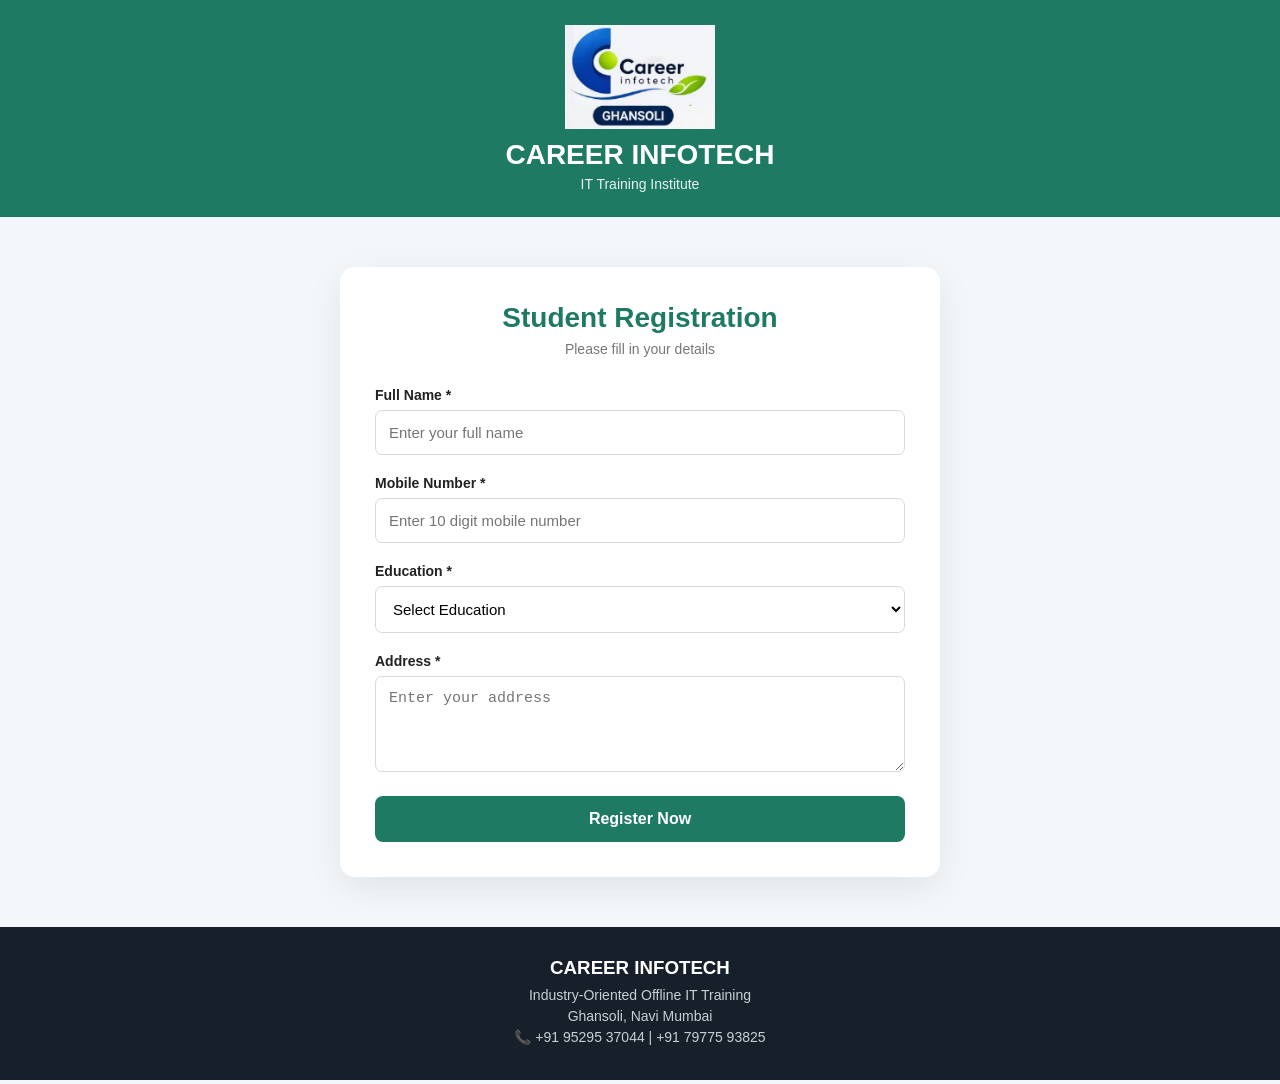
==== index.html @ 335d62dd "first commit" ====
<!DOCTYPE html>
<html lang="en">

<head>

    <meta charset="UTF-8">

    <meta name="viewport"
          content="width=device-width, initial-scale=1.0">

    <title>
        Career Infotech - Registration
    </title>

    <link rel="stylesheet"
          href="css/registration.css">

</head>


<body>


    <!-- =========================
         HEADER
    ========================== -->

    <header class="header">

    <div class="container">

        <!-- Career Infotech Logo -->
        <div class="logo-container">
            <img
                src="img/career_Infotech_logo.png"
                alt="Career Infotech Ghansoli Logo"
                class="logo">
        </div>

        <h1>
            CAREER INFOTECH
        </h1>

        <p>
            IT Training Institute
        </p>

    </div>

    </header>



    <!-- =========================
         REGISTRATION
    ========================== -->

    <main>

        <div class="container">


            <div class="form-card">


                <div class="form-title">

                    <h2>
                        Student Registration
                    </h2>

                    <p>
                        Please fill in your details
                    </p>

                </div>



                <!-- FORM -->

                <form id="registrationForm">


                    <!-- NAME -->

                    <div class="form-group">

                        <label for="name">
                            Full Name *
                        </label>

                        <input
                            type="text"
                            id="name"
                            placeholder="Enter your full name"
                            required>

                    </div>



                    <!-- MOBILE -->

                    <div class="form-group">

                        <label for="mobile">
                            Mobile Number *
                        </label>

                        <input
                            type="tel"
                            id="mobile"
                            placeholder="Enter 10 digit mobile number"
                            maxlength="10"
                            required>

                    </div>



                    <!-- EDUCATION -->

                    <div class="form-group">

                        <label for="education">
                            Education *
                        </label>

                        <select
                            id="education"
                            required>

                            <option value="">
                                Select Education
                            </option>

                            <option value="10th">
                                10th
                            </option>

                            <option value="12th">
                                12th
                            </option>

                            <option value="Diploma">
                                Diploma
                            </option>

                            <option value="BCA">
                                BCA
                            </option>

                            <option value="B.Sc">
                                B.Sc
                            </option>

                            <option value="B.E / B.Tech">
                                B.E / B.Tech
                            </option>

                            <option value="B.Com">
                                B.Com
                            </option>

                            <option value="BBA">
                                BBA
                            </option>

                            <option value="MCA">
                                MCA
                            </option>

                            <option value="M.Sc">
                                M.Sc
                            </option>

                            <option value="MBA">
                                MBA
                            </option>

                            <option value="Other">
                                Other
                            </option>

                        </select>

                    </div>



                    <!-- ADDRESS -->

                    <div class="form-group">

                        <label for="address">
                            Address *
                        </label>

                        <textarea
                            id="address"
                            rows="4"
                            placeholder="Enter your address"
                            required></textarea>

                    </div>



                    <!-- SUBMIT -->

                    <button
                        type="submit"
                        id="submitBtn">

                        Register Now

                    </button>


                </form>



                <!-- =========================
                     SUCCESS MESSAGE
                ========================== -->

                <div
                    id="successMessage"
                    class="success-message">


                    <div class="success-icon">
                        ✓
                    </div>


                    <h2>
                        Registration Successful!
                    </h2>


                    <p>
                        Thank you for registering
                        with Career Infotech.
                    </p>


                    <div class="registration-id">

                        Registration ID:

                        <strong id="registrationId">
                        </strong>

                    </div>


                    <button
                        onclick="newRegistration()"
                        class="new-registration">

                        New Registration

                    </button>


                </div>


            </div>

        </div>

    </main>



    <!-- =========================
         FOOTER
    ========================== -->

    <footer>

        <div class="container">

            <h3>
                CAREER INFOTECH
            </h3>

            <p>
                Industry-Oriented Offline IT Training
            </p>

            <p>
                Ghansoli, Navi Mumbai
            </p>

            <p>
                📞 +91 95295 37044 |
                +91 79775 93825
            </p>

        </div>

    </footer>



    <script src="js/registration.js"></script>

</body>

</html>
---- css/registration.css ----
* {
    margin: 0;
    padding: 0;
    box-sizing: border-box;
}


body {

    font-family:
        Arial,
        Helvetica,
        sans-serif;

    background: #f4f7f9;

    color: #222;

}



/* =========================
   CONTAINER
========================= */

.container {

    width: 92%;

    max-width: 1100px;

    margin: auto;

}



/* =========================
   HEADER
========================= */

.header {

    background: #1f7a63;

    color: white;

    text-align: center;

    padding: 25px 0;

}


.header h1 {

    font-size: 28px;

    margin-bottom: 5px;

}


.header p {

    font-size: 14px;

    opacity: 0.9;

}

/* =========================
   LOGO
========================= */

.logo-container {
    display: flex;
    justify-content: center;
    align-items: center;
    margin-bottom: 10px;
}

.logo {
    width: 150px;
    height: auto;
    object-fit: contain;
    display: block;
}



/* =========================
   MAIN
========================= */

main {

    min-height: 75vh;

    padding: 50px 0;

}



/* =========================
   FORM CARD
========================= */

.form-card {

    max-width: 600px;

    margin: auto;

    background: white;

    padding: 35px;

    border-radius: 15px;

    box-shadow:
        0 10px 35px
        rgba(0, 0, 0, 0.08);

}



/* =========================
   TITLE
========================= */

.form-title {

    text-align: center;

    margin-bottom: 30px;

}


.form-title h2 {

    color: #1f7a63;

    font-size: 28px;

    margin-bottom: 7px;

}


.form-title p {

    color: #777;

    font-size: 14px;

}



/* =========================
   FORM GROUP
========================= */

.form-group {

    margin-bottom: 20px;

}


.form-group label {

    display: block;

    margin-bottom: 7px;

    font-size: 14px;

    font-weight: bold;

}



/* =========================
   INPUT
========================= */

.form-group input,
.form-group select,
.form-group textarea {

    width: 100%;

    padding: 13px;

    border: 1px solid #d5dadd;

    border-radius: 7px;

    font-size: 15px;

    outline: none;

    background: white;

}


.form-group input:focus,
.form-group select:focus,
.form-group textarea:focus {

    border-color: #1f7a63;

    box-shadow:
        0 0 0 3px
        rgba(31, 122, 99, 0.1);

}


.form-group textarea {

    resize: vertical;

}



/* =========================
   SUBMIT BUTTON
========================= */

#submitBtn {

    width: 100%;

    padding: 14px;

    border: none;

    border-radius: 8px;

    background: #1f7a63;

    color: white;

    font-size: 16px;

    font-weight: bold;

    cursor: pointer;

    transition: 0.2s;

}


#submitBtn:hover {

    background: #17634f;

}


#submitBtn:disabled {

    opacity: 0.6;

    cursor: not-allowed;

}



/* =========================
   SUCCESS
========================= */

.success-message {

    display: none;

    text-align: center;

    padding: 20px 0;

}


.success-icon {

    width: 70px;

    height: 70px;

    margin: auto;

    margin-bottom: 20px;

    border-radius: 50%;

    display: flex;

    align-items: center;

    justify-content: center;

    background: #dff5ed;

    color: #1f7a63;

    font-size: 40px;

    font-weight: bold;

}


.success-message h2 {

    color: #1f7a63;

    margin-bottom: 10px;

}


.success-message p {

    color: #666;

    margin-bottom: 15px;

}


.registration-id {

    background: #f1f7f5;

    padding: 15px;

    border-radius: 8px;

    margin: 15px 0;

}


.registration-id strong {

    color: #1f7a63;

}



/* =========================
   NEW REGISTRATION
========================= */

.new-registration {

    width: 100%;

    padding: 12px;

    border: 1px solid #1f7a63;

    border-radius: 7px;

    background: white;

    color: #1f7a63;

    font-weight: bold;

    cursor: pointer;

}



/* =========================
   FOOTER
========================= */

footer {

    background: #17202a;

    color: white;

    text-align: center;

    padding: 30px 0;

}


footer h3 {

    margin-bottom: 8px;

}


footer p {

    color: #c7ced5;

    margin: 5px 0;

    font-size: 14px;

}



/* =========================
   MOBILE
========================= */

@media (max-width: 600px) {

    main {

        padding: 30px 0;

    }


    .form-card {

        padding: 25px 20px;

    }


    .header h1 {

        font-size: 23px;

    }


    .form-title h2 {

        font-size: 24px;

    }

}
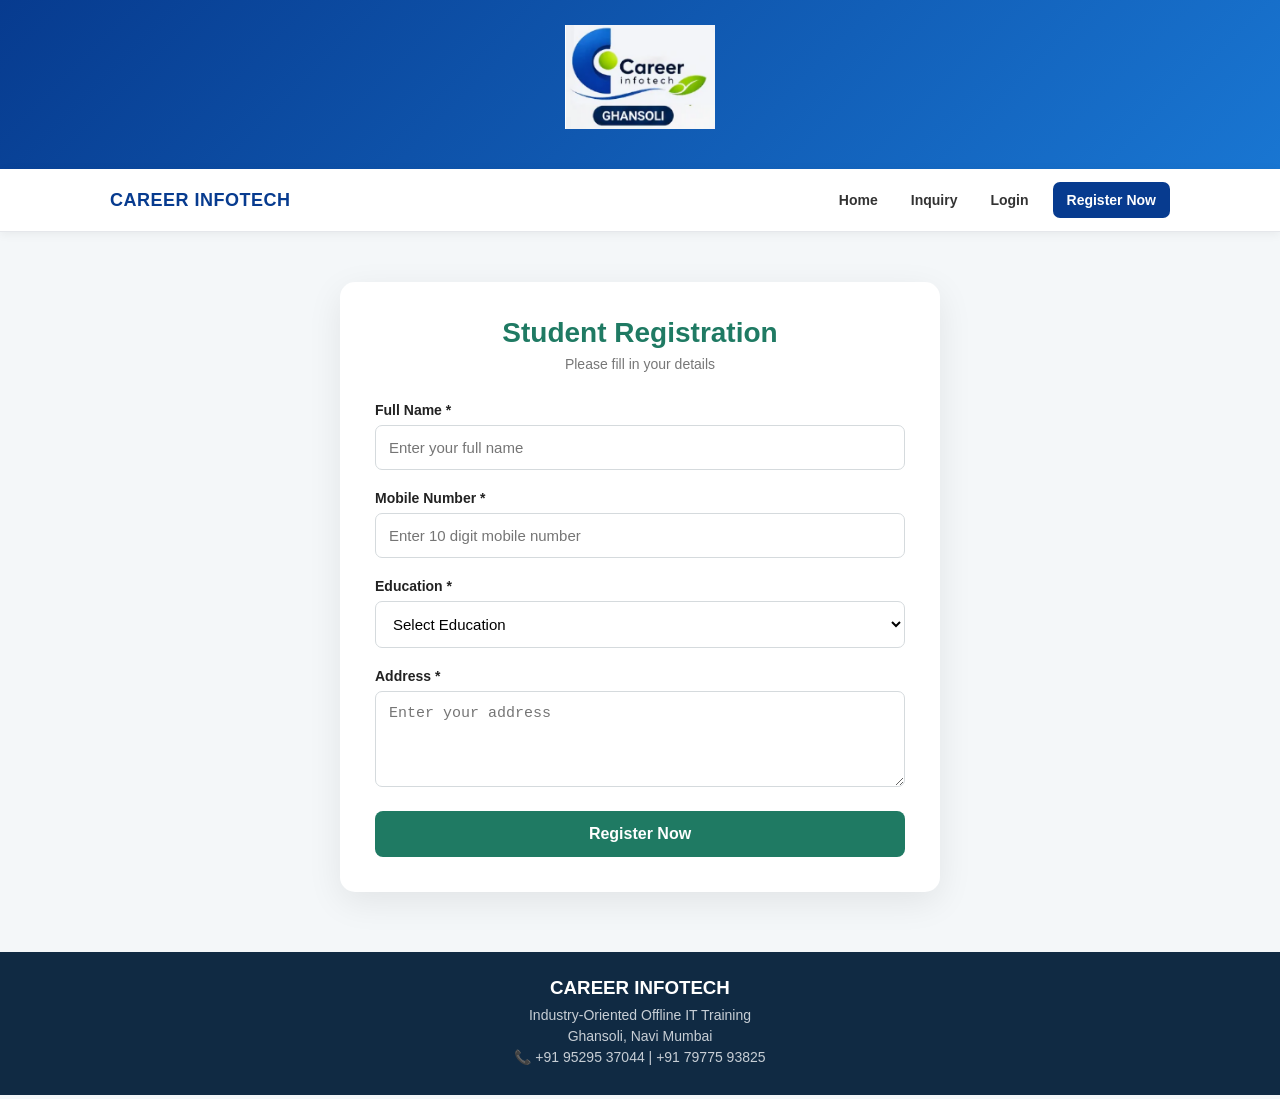
==== commit 118f4cdf: "adding inquiry funtinality" ====
--- a/index.html
+++ b/index.html
@@ -27,27 +27,98 @@
 
     <header class="header">
 
-    <div class="container">
-
-        <!-- Career Infotech Logo -->
-        <div class="logo-container">
-            <img
-                src="img/career_Infotech_logo.png"
-                alt="Career Infotech Ghansoli Logo"
-                class="logo">
+        <div class="container">
+
+            <!-- Career Infotech Logo -->
+
+            <div class="logo-container">
+
+                <img
+                    src="img/career_Infotech_logo.png"
+                    alt="Career Infotech Ghansoli Logo"
+                    class="logo">
+
+            </div>
+
         </div>
 
-        <h1>
-            CAREER INFOTECH
-        </h1>
-
-        <p>
-            IT Training Institute
-        </p>
-
-    </div>
-
     </header>
+
+
+
+    <!-- =========================
+         NAVBAR
+    ========================== -->
+
+    <nav class="navbar">
+
+        <div class="nav-container">
+
+
+            <!-- LOGO / BRAND -->
+
+            <div class="nav-brand">
+
+                <span>
+                    CAREER INFOTECH
+                </span>
+
+            </div>
+
+
+
+            <!-- MOBILE MENU BUTTON -->
+
+            <button
+                class="menu-toggle"
+                id="menuToggle"
+                type="button"
+                aria-label="Toggle navigation">
+
+                ☰
+
+            </button>
+
+
+
+            <!-- NAVIGATION -->
+
+            <ul
+                class="nav-menu"
+                id="navMenu">
+
+                <li>
+                    <a href="index.html">
+                        Home
+                    </a>
+                </li>
+
+                <li>
+                    <a href="enquiry.html">
+                        Inquiry
+                    </a>
+                </li>
+
+                <li>
+                    <a href="https://tureraomilind358.github.io/Fee-Collection-System-Manage/login.html">
+                        Login
+                    </a>
+                </li>
+                <li>
+                    <a
+                        href="index.html"
+                        class="nav-register">
+
+                        Register Now
+
+                    </a>
+                </li>
+
+            </ul>
+
+        </div>
+
+    </nav>
 
 
 
@@ -55,7 +126,7 @@
          REGISTRATION
     ========================== -->
 
-    <main>
+    <main id="registration">
 
         <div class="container">
 
@@ -308,8 +379,53 @@
 
 
 
+    <!-- JAVASCRIPT -->
+
     <script src="js/registration.js"></script>
 
+
+    <!-- NAVBAR JAVASCRIPT -->
+
+    <script>
+
+        const menuToggle =
+            document.getElementById("menuToggle");
+
+        const navMenu =
+            document.getElementById("navMenu");
+
+
+        menuToggle.addEventListener(
+            "click",
+            function () {
+
+                navMenu.classList.toggle("active");
+
+            }
+        );
+
+
+        // Close mobile menu after clicking link
+
+        document
+            .querySelectorAll(".nav-menu a")
+            .forEach(function (link) {
+
+                link.addEventListener(
+                    "click",
+                    function () {
+
+                        navMenu.classList.remove(
+                            "active"
+                        );
+
+                    }
+                );
+
+            });
+
+    </script>
+
 </body>
 
 </html>
--- a/css/registration.css
+++ b/css/registration.css
@@ -41,15 +41,15 @@
 ========================= */
 
 .header {
-
-    background: #1f7a63;
-
-    color: white;
-
+    background: linear-gradient(
+        135deg,
+        #073b8f,
+        #1976d2
+    );
+
+    color: #fff;
     text-align: center;
-
-    padding: 25px 0;
-
+    padding: 25px 0 30px;
 }
 
 
@@ -394,14 +394,15 @@
 
 footer {
 
-    background: #17202a;
-
-    color: white;
+    background: #102a43;
+
+    color: #fff;
 
     text-align: center;
 
-    padding: 30px 0;
-
+    padding: 25px 15px;
+
+    margin-top: 10px;
 }
 
 
@@ -422,10 +423,289 @@
 
 }
 
-
-
-/* =========================
+/* ========================================
+   NAVBAR
+======================================== */
+
+.navbar {
+
+    width: 100%;
+
+    background: #ffffff;
+
+    border-bottom: 1px solid #e5e7eb;
+
+    box-shadow:
+        0 2px 10px rgba(0, 0, 0, 0.06);
+
+    position: sticky;
+
+    top: 0;
+
+    z-index: 1000;
+}
+
+
+.nav-container {
+
+    width: 100%;
+
+    max-width: 1100px;
+
+    margin: 0 auto;
+
+    padding: 0 20px;
+
+    min-height: 62px;
+
+    display: flex;
+
+    align-items: center;
+
+    justify-content: space-between;
+}
+
+
+/* ========================================
+   NAV BRAND
+======================================== */
+
+.nav-brand {
+
+    color: #073b8f;
+
+    font-size: 18px;
+
+    font-weight: 700;
+
+    letter-spacing: 0.5px;
+}
+
+
+/* ========================================
+   NAV MENU
+======================================== */
+
+.nav-menu {
+
+    list-style: none;
+
+    display: flex;
+
+    align-items: center;
+
+    gap: 5px;
+
+    margin: 0;
+
+    padding: 0;
+}
+
+
+.nav-menu li {
+    display: block;
+}
+
+
+.nav-menu a {
+
+    display: block;
+
+    text-decoration: none;
+
+    color: #333;
+
+    font-size: 14px;
+
+    font-weight: 600;
+
+    padding: 10px 14px;
+
+    border-radius: 7px;
+
+    transition:
+        background 0.2s ease,
+        color 0.2s ease;
+}
+
+
+.nav-menu a:hover {
+
+    color: #1976d2;
+
+    background: #f1f6ff;
+}
+
+
+/* ========================================
+   REGISTER BUTTON
+======================================== */
+
+.nav-menu .nav-register {
+
+    background: #073b8f;
+
+    color: #ffffff;
+
+    margin-left: 5px;
+}
+
+
+.nav-menu .nav-register:hover {
+
+    background: #1976d2;
+
+    color: #ffffff;
+}
+
+
+/* ========================================
+   MOBILE MENU BUTTON
+======================================== */
+
+.menu-toggle {
+
+    display: none;
+
+    border: none;
+
+    background: transparent;
+
+    color: #073b8f;
+
+    font-size: 28px;
+
+    line-height: 1;
+
+    cursor: pointer;
+
+    padding: 5px;
+}
+
+
+/* ========================================
+   TABLET
+======================================== */
+
+@media (max-width: 768px) {
+
+    .nav-container {
+
+        min-height: 58px;
+
+        padding: 0 16px;
+    }
+
+
+    .nav-brand {
+
+        font-size: 16px;
+    }
+
+
+    .menu-toggle {
+
+        display: block;
+    }
+
+
+    .nav-menu {
+
+        display: none;
+
+        position: absolute;
+
+        top: 100%;
+
+        left: 0;
+
+        width: 100%;
+
+        background: #ffffff;
+
+        flex-direction: column;
+
+        align-items: stretch;
+
+        gap: 0;
+
+        padding: 10px 16px 15px;
+
+        border-top: 1px solid #eeeeee;
+
+        box-shadow:
+            0 8px 20px rgba(
+                0,
+                0,
+                0,
+                0.08
+            );
+    }
+
+
+    .nav-menu.active {
+
+        display: flex;
+    }
+
+
+    .nav-menu li {
+
+        width: 100%;
+    }
+
+
+    .nav-menu a {
+
+        width: 100%;
+
+        padding: 13px 12px;
+
+        border-radius: 6px;
+    }
+
+
+    .nav-menu .nav-register {
+
+        margin-left: 0;
+
+        margin-top: 5px;
+
+        text-align: center;
+    }
+
+}
+
+
+/* ========================================
    MOBILE
+======================================== */
+
+@media (max-width: 480px) {
+
+    .nav-container {
+
+        padding: 0 12px;
+    }
+
+
+    .nav-brand {
+
+        font-size: 15px;
+    }
+
+
+    .menu-toggle {
+
+        font-size: 26px;
+    }
+    
+}
+
+
+
+/* =========================
+   MOBILE
 ========================= */
 
 @media (max-width: 600px) {
